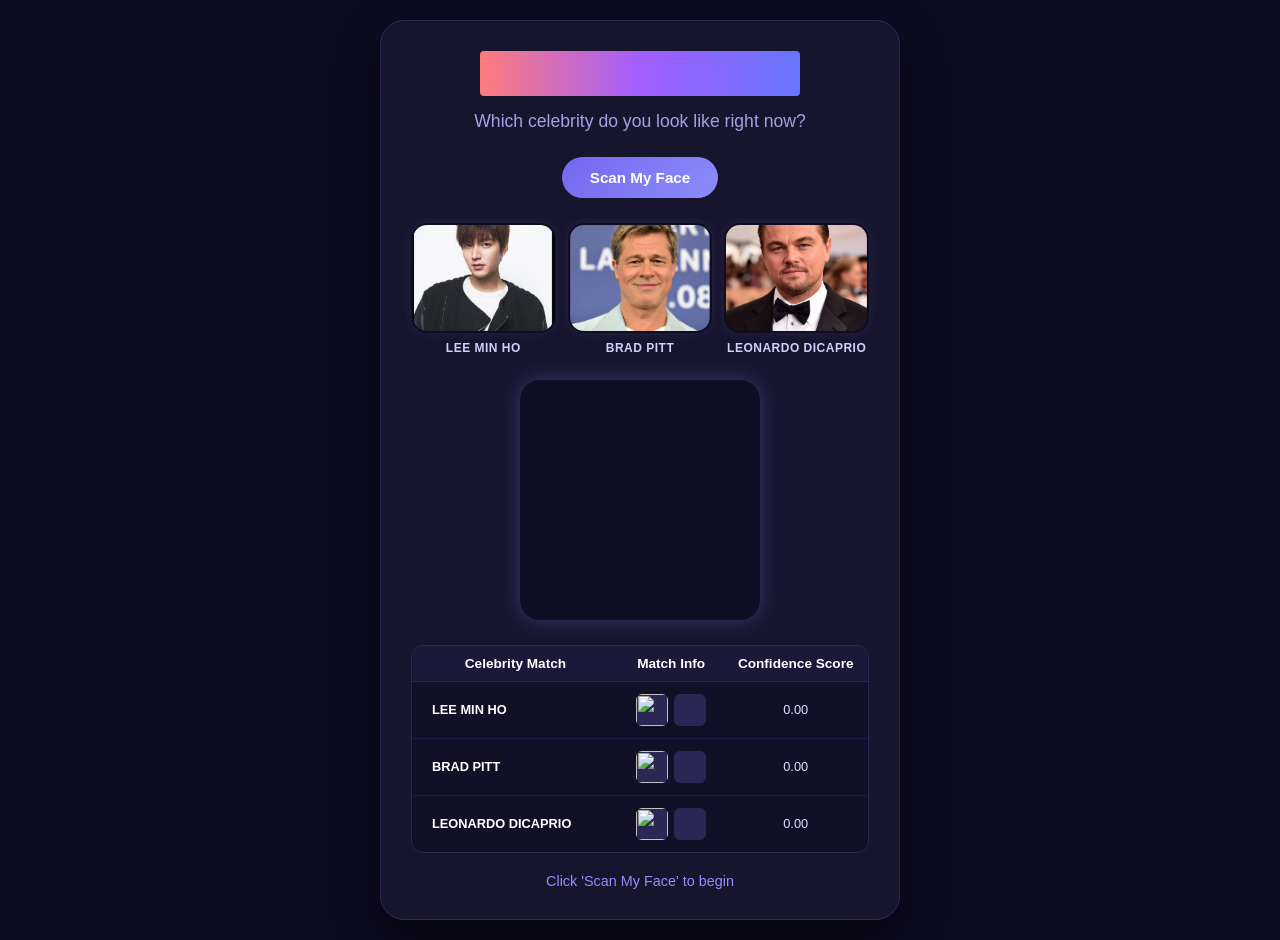
==== ai/index.html @ 7ae65e21 "my T-M project" ====
<!DOCTYPE html>
<html lang="en">
<head>
    <meta charset="UTF-8">
    <meta name="viewport" content="width=device-width, initial-scale=1.0">
    <title>Celebrity Matcher</title>
    <link rel="stylesheet" href="style.css">
</head>
<body>

    <div class="app-card">
        <div class="gradient-header"></div>
        <h1 class="app-title">Which celebrity do you look like right now?</h1>

        <button type="button" class="btn-start" onclick="init()">Scan My Face</button>

        <div class="celebrity-gallery">
            <div class="celeb-item">
                <div class="celeb-thumb"><img src="image/Lee Min Ho.png" id="ref-leeminho" alt="Lee Min Ho"></div>
                <p>LEE MIN HO</p>
            </div>
            <div class="celeb-item">
                <div class="celeb-thumb"><img src="image/Brad PItt 1.png" id="ref-bradpitt" alt="Brad Pitt"></div>
                <p>BRAD PITT</p>
            </div>
            <div class="celeb-item">
                <div class="celeb-thumb"><img src="image/Leo.png" id="ref-leonardo" alt="Leonardo DiCaprio"></div>
                <p>LEONARDO DICAPRIO</p>
            </div>
        </div>

        <div class="webcam-wrapper">
            <div id="webcam-container">
                </div>
        </div>

        <div class="results-table">
            <div class="table-header">
                <div>Celebrity Match</div>
                <div>Match Info</div>
                <div>Confidence Score</div>
            </div>
            
            <div class="table-row" id="row-leeminho">
                <div class="celeb-name">LEE MIN HO</div>
                <div class="match-images">
                    <img src="https://placehold.co/40x40/222/fff?text=LMH" class="mini-img">
                    <canvas class="mini-snapshot"></canvas>
                </div>
                <div class="score" id="score-leeminho">0.00</div>
            </div>

            <div class="table-row" id="row-bradpitt">
                <div class="celeb-name">BRAD PITT</div>
                <div class="match-images">
                    <img src="https://placehold.co/40x40/222/fff?text=BP" class="mini-img">
                    <canvas class="mini-snapshot"></canvas>
                </div>
                <div class="score" id="score-bradpitt">0.00</div>
            </div>

            <div class="table-row" id="row-leonardo">
                <div class="celeb-name">LEONARDO DICAPRIO</div>
                <div class="match-images">
                    <img src="https://placehold.co/40x40/222/fff?text=LDC" class="mini-img">
                    <canvas class="mini-snapshot"></canvas>
                </div>
                <div class="score" id="score-leonardo">0.00</div>
            </div>
        </div>

        <div id="top-match-alert">Click 'Scan My Face' to begin</div>
    </div>

    <script src="https://cdn.jsdelivr.net/npm/@tensorflow/tfjs@latest/dist/tf.min.js"></script>
    <script src="https://cdn.jsdelivr.net/npm/@teachablemachine/image@latest/dist/teachablemachine-image.min.js"></script>
    <script src="script.js"></script>
</body>
</html>
---- ai/style.css ----
body {
    background-color: #0d0b21;
    font-family: -apple-system, BlinkMacSystemFont, "Segoe UI", Roboto, Helvetica, Arial, sans-serif;
    color: #ffffff;
    display: flex;
    justify-content: center;
    align-items: center;
    min-height: 100vh;
    margin: 0;
    padding: 20px;
}

/* Card Container */
.app-card {
    background-color: #17152e;
    border: 1px solid #2b2754;
    border-radius: 24px;
    width: 100%;
    max-width: 520px;
    padding: 30px;
    box-shadow: 0 20px 40px rgba(0, 0, 0, 0.5);
    text-align: center;
    box-sizing: border-box;
}

/* Header Gradient Bar */
.gradient-header {
    height: 45px;
    width: 70%;
    margin: 0 auto 15px auto;
    background: linear-gradient(90deg, #ff7b7b, #a25eff, #6875ff);
    border-radius: 4px;
}

.app-title {
    font-size: 1.1rem;
    color: #a5a1e2;
    font-weight: 400;
    margin-bottom: 25px;
}

/* Activation Action Button */
.btn-start {
    background: linear-gradient(135deg, #7467ef, #8b8dfa);
    color: white;
    border: none;
    padding: 12px 28px;
    font-size: 0.95rem;
    font-weight: 600;
    border-radius: 50px;
    cursor: pointer;
    transition: transform 0.2s, opacity 0.2s;
    margin-bottom: 25px;
}

.btn-start:hover {
    transform: scale(1.03);
    opacity: 0.95;
}

/* Reference Images Grid */
.celebrity-gallery {
    display: grid;
    grid-template-columns: repeat(3, 1fr);
    gap: 12px;
    margin-bottom: 25px;
}

.celeb-item p {
    font-size: 0.75rem;
    color: #d1cffd;
    margin: 8px 0 0 0;
    font-weight: bold;
    letter-spacing: 0.5px;
}

.celeb-thumb {
    background-color: #0f0d24;
    border-radius: 16px;
    overflow: hidden;
    aspect-ratio: 4 / 3;
    border: 2px solid transparent;
    box-shadow: 0 0 10px rgba(139, 141, 250, 0.1);
    transition: border-color 0.3s, box-shadow 0.3s;
}

.celeb-thumb img {
    width: 100%;
    height: 100%;
    object-fit: cover;
}

/* Central Webcam Styling */
.webcam-wrapper {
    width: 240px;
    height: 240px;
    margin: 0 auto 25px auto;
    border-radius: 20px;
    overflow: hidden;
    box-shadow: 0 0 20px rgba(139, 141, 250, 0.3);
    background-color: #0f0d24;
}

#webcam-container canvas {
    width: 100% !important;
    height: 100% !important;
    object-fit: cover;
}

/* Results Data Table Styling */
.results-table {
    border: 1px solid #2b2754;
    border-radius: 12px;
    overflow: hidden;
    background-color: #121026;
    margin-bottom: 20px;
}

.table-header {
    display: grid;
    grid-template-columns: 1.5fr 1fr 1fr;
    background-color: #1b183a;
    padding: 10px;
    font-size: 0.85rem;
    font-weight: bold;
    color: #ffffff;
    border-bottom: 1px solid #2b2754;
}

.table-row {
    display: grid;
    grid-template-columns: 1.5fr 1fr 1fr;
    padding: 12px 10px;
    align-items: center;
    border-bottom: 1px solid #1f1b40;
    font-size: 0.8rem;
}

.table-row:last-child {
    border-bottom: none;
}

.celeb-name {
    text-align: left;
    padding-left: 10px;
    font-weight: bold;
}

.match-images {
    display: flex;
    gap: 6px;
    justify-content: center;
}

.mini-img, .mini-snapshot {
    width: 32px;
    height: 32px;
    border-radius: 6px;
    object-fit: cover;
    background-color: #2b2754;
}

.score {
    font-weight: 500;
    color: #e2e1ff;
}

/* Banner text below table */
#top-match-alert {
    font-size: 0.9rem;
    color: #928eff;
    margin-top: 15px;
    font-weight: 500;
}
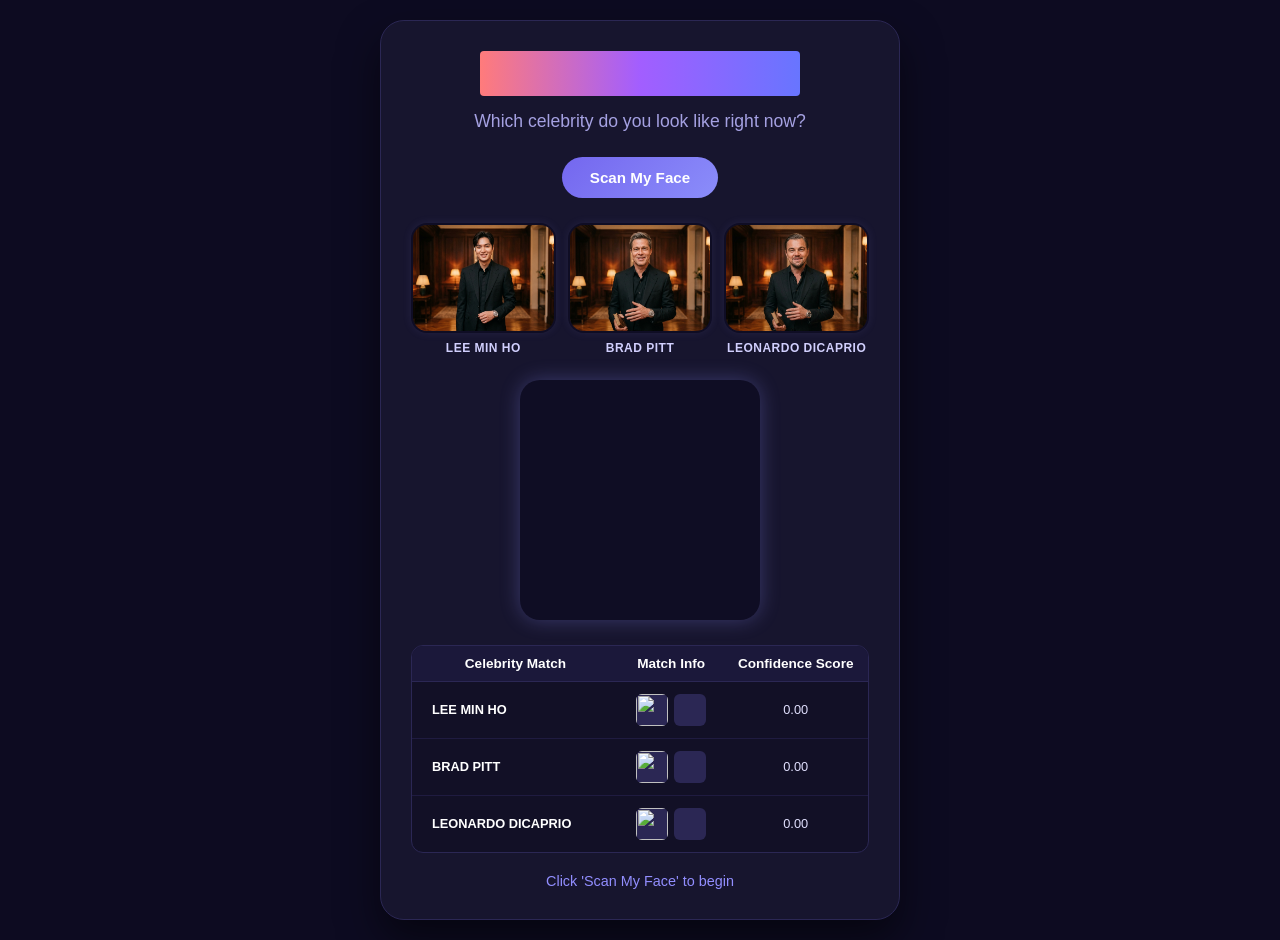
==== commit 5f367607: "geography quiz version 2" ====
--- a/ai/index.html
+++ b/ai/index.html
@@ -16,15 +16,15 @@
 
         <div class="celebrity-gallery">
             <div class="celeb-item">
-                <div class="celeb-thumb"><img src="image/Lee Min Ho.png" id="ref-leeminho" alt="Lee Min Ho"></div>
+                <div class="celeb-thumb"><img src="image/Gemini Lee.png" id="ref-leeminho" alt="Lee Min Ho"></div>
                 <p>LEE MIN HO</p>
             </div>
             <div class="celeb-item">
-                <div class="celeb-thumb"><img src="image/Brad PItt 1.png" id="ref-bradpitt" alt="Brad Pitt"></div>
+                <div class="celeb-thumb"><img src="image/Gemini_ Brad.png" id="ref-bradpitt" alt="Brad Pitt"></div>
                 <p>BRAD PITT</p>
             </div>
             <div class="celeb-item">
-                <div class="celeb-thumb"><img src="image/Leo.png" id="ref-leonardo" alt="Leonardo DiCaprio"></div>
+                <div class="celeb-thumb"><img src="image/Gemini Leo.png" id="ref-leonardo" alt="Leonardo DiCaprio"></div>
                 <p>LEONARDO DICAPRIO</p>
             </div>
         </div>
